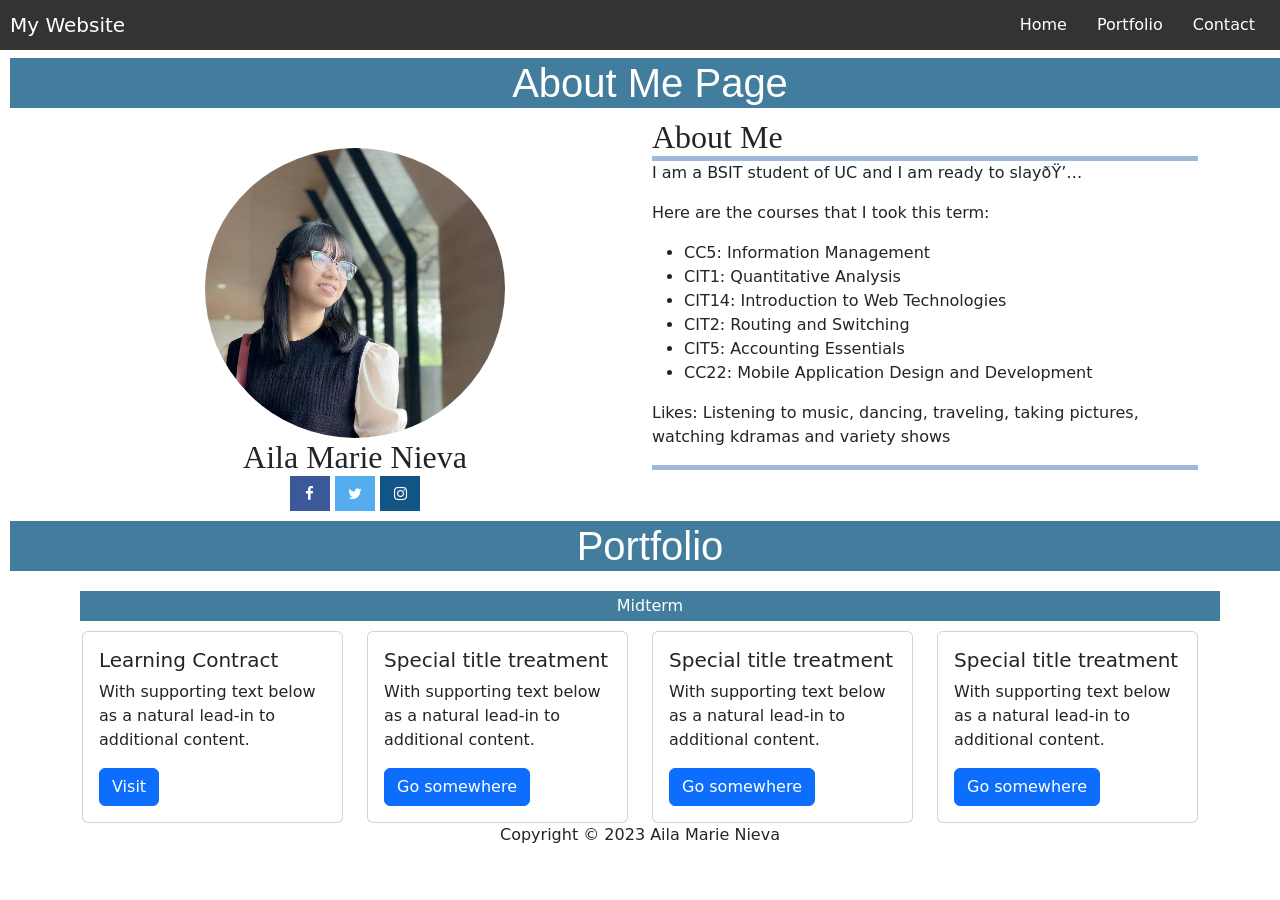
==== finalproj.html @ 1bca2287 "Add files via upload" ====
<!DOCTYPE html>
<html>
<head>
  <title>About Me</title>
  <link rel="stylesheet" link href="https://cdn.jsdelivr.net/npm/bootstrap@5.3.2/dist/css/bootstrap.min.css" rel="stylesheet" integrity="sha384-T3c6CoIi6uLrA9TneNEoa7RxnatzjcDSCmG1MXxSR1GAsXEV/Dwwykc2MPK8M2HN" crossorigin="anonymous">
  <!-- Add icon library -->
  <link rel="stylesheet" href="https://cdnjs.cloudflare.com/ajax/libs/font-awesome/4.7.0/css/font-awesome.min.css">
</head>
<style>
  /* Style all font awesome icons */
    .fa {
    padding: 10px;
    font-size: 15px;
    width: 40px;
    height:35px;
    text-align: center;
    text-decoration: none;
    display:inline-block;
    }

    /* Add a hover effect if you want */
    .fa:hover {
    opacity: 0.7;
    }

    /* Set a specific color for each brand */

    /* Facebook */
    .fa-facebook {
    background: #3B5998;
    color: white;
    }

    /* Twitter */
    .fa-twitter {
    background: #55ACEE;
    color: white;
    }

    .fa-instagram {
      background:#125688;
      color: white;
      padding-bottom: 3px;
    }
    .banner {
      width: 100%;
      height: 50px;
      background-color: #427D9D;
      color: #fff;
      text-align: center;
      padding: 10px;
      display: flex;
      justify-content: center;
      align-items: center;
      margin: 10px;
    }
    h1{
      margin: 0;
      font-family: 'helvetica';
    }

    h2 {
      margin: 0;
      font-family: 'montserrat';
    }
    .myimg{
      width: 300px;
      height: 300px;
      padding-top: 10px;
      margin-top: 20px;
    }
    .my-line {
      border-top: 5px solid #9EB8D9;
      width: 100%;
    }
    .banner-2{
      width: 100%;
      height: 30px;
      background-color: #427D9D;
      color: #fff;
      text-align: center;
      padding: 5px;
      display: flex;
      justify-content: center;
      align-items: center;
      margin: 10px;
    }
    .navbar {
      position: fixed;
      top: 0;
      left: 0;
      width: 100%;
      display: flex;
      justify-content: space-between;
      align-items: center;
      padding: 10px;
      background-color: #333;
      color: white;
    }

    .logo {
      font-size: 20px;
      text-decoration: none;
      color: #fff;
    }

    .nav-links {
      list-style: none;
      display: flex;
      margin: 0;
      padding: 0;
    }

    .nav-links li {
      margin: 0 10px;
    }

    .nav-links a {
      text-decoration: none;
      color: #fff;
      padding: 5px;
    }

    .nav-links a:hover {
      color: #ddd;
    }

</style>
<body>
  <nav class="navbar">
    <a href="#" class="logo">My Website</a>
    <ul class="nav-links">
      <li><a href="#home">Home</a></li>
      <li><a href="#portfolio" onclick="scrollToPortfolio()">Portfolio</a></li>
      <li><a href="#">Contact</a></li>
    </ul>
  </nav>
  <section id="home">
  <br>
  <br>
    <div class="banner">
      <h1> About Me Page</h1>
    </div>

    <main class="container">
      <section class="row">
        <div class="col-md-6 text-center">
          <img src="pic.jpg" alt="photo ni Aila" class="myimg img-fluid rounded-circle mx-auto d-block">
          <h2>Aila Marie Nieva</h2>
          <!-- Add font awesome icons -->
          <a href="https://www.facebook.com/aila.nieva.5/" class="fa fa-facebook"></a>
          <a href="https://twitter.com/ay_luhhh" class="fa fa-twitter"></a>
          <a href="https://www.instagram.com/ay.luhhh/" class="fa fa-instagram"></a>
        </div>
        <div class="col-md-6">
          <h2>About Me</h2>
          <div class="my-line"></div>
          <p>I am a BSIT student of UC and I am ready to slay💅</p>
          <p> Here are the courses that I took this term:</p>
          <ul>
            <li>CC5: Information Management</li>
            <li>CIT1: Quantitative Analysis</li>
            <li>CIT14: Introduction to Web Technologies</li>
            <li>CIT2: Routing and Switching</li>
            <li>CIT5: Accounting Essentials</li>
            <li>CC22: Mobile Application Design and Development</li>
          </ul>
          <p>Likes: Listening to music, dancing, traveling, taking pictures, watching kdramas and variety shows</p>
          <div class="my-line"></div>
        </div>
      </section>
    </main>
  </section>
  <section id="portfolio">
    <div class="banner">
      <h1>Portfolio</h1>
      </div>
      <main class="container">
      <section class="row">
        <div class="col-md-12">
          <div class="row">
          <div class="banner-2">Midterm</div>
              <div class="col-sm-3 mb-3 mb-sm-0">
                <div class="card">
                  <div class="card-body">
                    <h5 class="card-title">Learning Contract</h5>
                    <p class="card-text">With supporting text below as a natural lead-in to additional content.</p>
                    <a href="C:\Users\Aila Nieva\OneDrive - University of the Cordilleras\Desktop\cit14\folder final proj\NievaAilaMarie_LearningContract.html" class="btn btn-primary">Visit</a>
                  </div>
                </div>
              </div>
              <div class="col-sm-3">
                <div class="card">
                  <div class="card-body">
                    <h5 class="card-title">Special title treatment</h5>
                    <p class="card-text">With supporting text below as a natural lead-in to additional content.</p>
                    <a href="#" class="btn btn-primary">Go somewhere</a>
                  </div>
                </div>
              </div>
              <div class="col-sm-3">
                  <div class="card">
                    <div class="card-body">
                      <h5 class="card-title">Special title treatment</h5>
                      <p class="card-text">With supporting text below as a natural lead-in to additional content.</p>
                      <a href="#" class="btn btn-primary">Go somewhere</a>
                    </div>
                  </div>
              </div>
              <div class="col-sm-3">
                  <div class="card">
                    <div class="card-body">
                      <h5 class="card-title">Special title treatment</h5>
                      <p class="card-text">With supporting text below as a natural lead-in to additional content.</p>
                      <a href="#" class="btn btn-primary">Go somewhere</a>
                    </div>
                  </div>
              </div>
          </div>
        </main>
        </div>
      </section>
    </section>
  
  <footer class="container">
    <p class="text-center">Copyright &copy; 2023 Aila Marie Nieva</p>
  </footer>
</body>
<script>
  function scrollToPortfolio() {
  document.getElementById("portfolio").scrollIntoView({ behavior: "smooth" });
}
</script>
</html>
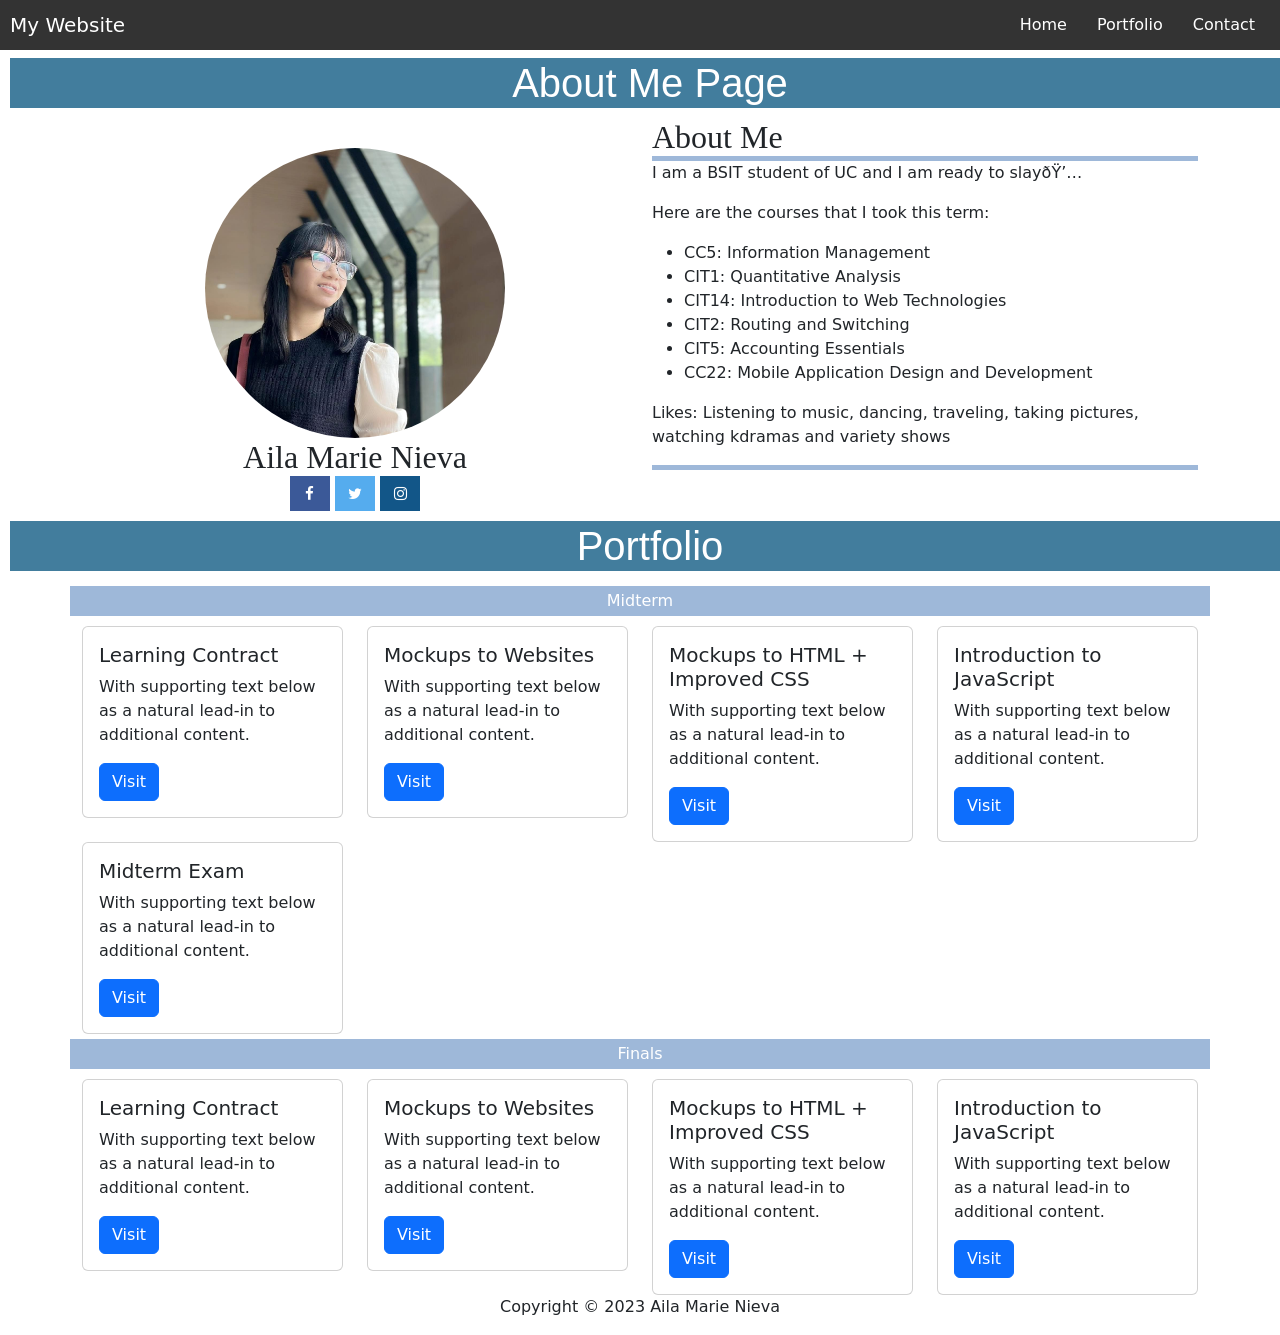
==== commit ae238b19: "needed langs" ====
--- a/finalproj.html
+++ b/finalproj.html
@@ -76,14 +76,15 @@
     .banner-2{
       width: 100%;
       height: 30px;
-      background-color: #427D9D;
+      background-color: #9EB8D9;
       color: #fff;
       text-align: center;
-      padding: 5px;
+      padding: 10px;
       display: flex;
       justify-content: center;
       align-items: center;
-      margin: 10px;
+      margin-bottom: 10px;
+      margin-top: 5px;
     }
     .navbar {
       position: fixed;
@@ -123,6 +124,9 @@
 
     .nav-links a:hover {
       color: #ddd;
+    }
+    .card{
+      position:static;
     }
 
 </style>
@@ -174,53 +178,107 @@
   <section id="portfolio">
     <div class="banner">
       <h1>Portfolio</h1>
-      </div>
+    </div>
       <main class="container">
-      <section class="row">
-        <div class="col-md-12">
-          <div class="row">
+        <section class="row">
           <div class="banner-2">Midterm</div>
-              <div class="col-sm-3 mb-3 mb-sm-0">
-                <div class="card">
-                  <div class="card-body">
-                    <h5 class="card-title">Learning Contract</h5>
-                    <p class="card-text">With supporting text below as a natural lead-in to additional content.</p>
-                    <a href="C:\Users\Aila Nieva\OneDrive - University of the Cordilleras\Desktop\cit14\folder final proj\NievaAilaMarie_LearningContract.html" class="btn btn-primary">Visit</a>
-                  </div>
+            <div class="col-md-12">
+              <div class="row">
+                  <div class="col-sm-3 mb-3 mb-sm-0">
+                    <div class="card">
+                      <div class="card-body">
+                        <h5 class="card-title">Learning Contract</h5>
+                        <p class="card-text">With supporting text below as a natural lead-in to additional content.</p>
+                        <a href="http://127.0.0.1:5500/NievaAilaMarie_LearningContract.html" class="btn btn-primary">Visit</a>
+                      </div>
+                    </div>
+                  </div>
+                  <div class="col-sm-3">
+                    <div class="card">
+                      <div class="card-body">
+                        <h5 class="card-title">Mockups to Websites</h5>
+                        <p class="card-text">With supporting text below as a natural lead-in to additional content.</p>
+                        <a href="#" class="btn btn-primary">Visit</a>
+                      </div>
+                    </div>
+                  </div>
+                  <div class="col-sm-3">
+                      <div class="card">
+                        <div class="card-body">
+                          <h5 class="card-title">Mockups to HTML + Improved CSS</h5>
+                          <p class="card-text">With supporting text below as a natural lead-in to additional content.</p>
+                          <a href="#" class="btn btn-primary">Visit</a>
+                        </div>
+                      </div>
+                  </div>
+                  <div class="col-sm-3">
+                      <div class="card">
+                        <div class="card-body">
+                          <h5 class="card-title">Introduction to JavaScript</h5>
+                          <p class="card-text">With supporting text below as a natural lead-in to additional content.</p>
+                          <a href="http://127.0.0.1:5500/Nieva_Ramos_studentform.html" class="btn btn-primary">Visit</a>
+                        </div>
+                      </div>
+                  </div>
+                  <div class="col-sm-3">
+                    <div class="card">
+                      <div class="card-body">
+                        <h5 class="card-title">Midterm Exam</h5>
+                        <p class="card-text">With supporting text below as a natural lead-in to additional content.</p>
+                        <a href="http://127.0.0.1:5500/index-4%20(1).html" class="btn btn-primary">Visit</a>
+                      </div>
+                    </div>
                 </div>
-              </div>
-              <div class="col-sm-3">
-                <div class="card">
-                  <div class="card-body">
-                    <h5 class="card-title">Special title treatment</h5>
-                    <p class="card-text">With supporting text below as a natural lead-in to additional content.</p>
-                    <a href="#" class="btn btn-primary">Go somewhere</a>
-                  </div>
-                </div>
-              </div>
-              <div class="col-sm-3">
-                  <div class="card">
-                    <div class="card-body">
-                      <h5 class="card-title">Special title treatment</h5>
-                      <p class="card-text">With supporting text below as a natural lead-in to additional content.</p>
-                      <a href="#" class="btn btn-primary">Go somewhere</a>
-                    </div>
-                  </div>
-              </div>
-              <div class="col-sm-3">
-                  <div class="card">
-                    <div class="card-body">
-                      <h5 class="card-title">Special title treatment</h5>
-                      <p class="card-text">With supporting text below as a natural lead-in to additional content.</p>
-                      <a href="#" class="btn btn-primary">Go somewhere</a>
-                    </div>
-                  </div>
-              </div>
+            </div>
           </div>
-        </main>
-        </div>
-      </section>
-    </section>
+        </section>
+
+        <!--Finals-->
+        <section class="row">
+          <div class="banner-2">Finals</div>
+            <div class="col-md-12">
+              <div class="row">
+                  <div class="col-sm-3 mb-3 mb-sm-0">
+                    <div class="card">
+                      <div class="card-body">
+                        <h5 class="card-title">Learning Contract</h5>
+                        <p class="card-text">With supporting text below as a natural lead-in to additional content.</p>
+                        <a href="http://127.0.0.1:5500/NievaAilaMarie_LearningContract.html" class="btn btn-primary">Visit</a>
+                      </div>
+                    </div>
+                  </div>
+                  <div class="col-sm-3">
+                    <div class="card">
+                      <div class="card-body">
+                        <h5 class="card-title">Mockups to Websites</h5>
+                        <p class="card-text">With supporting text below as a natural lead-in to additional content.</p>
+                        <a href="#" class="btn btn-primary">Visit</a>
+                      </div>
+                    </div>
+                  </div>
+                  <div class="col-sm-3">
+                      <div class="card">
+                        <div class="card-body">
+                          <h5 class="card-title">Mockups to HTML + Improved CSS</h5>
+                          <p class="card-text">With supporting text below as a natural lead-in to additional content.</p>
+                          <a href="#" class="btn btn-primary">Visit</a>
+                        </div>
+                      </div>
+                  </div>
+                  <div class="col-sm-3">
+                      <div class="card">
+                        <div class="card-body">
+                          <h5 class="card-title">Introduction to JavaScript</h5>
+                          <p class="card-text">With supporting text below as a natural lead-in to additional content.</p>
+                          <a href="http://127.0.0.1:5500/Nieva_Ramos_studentform.html" class="btn btn-primary">Visit</a>
+                        </div>
+                      </div>
+                  </div>
+            </div>
+          </div>
+        </section>
+      </main>
+  </section>
   
   <footer class="container">
     <p class="text-center">Copyright &copy; 2023 Aila Marie Nieva</p>
